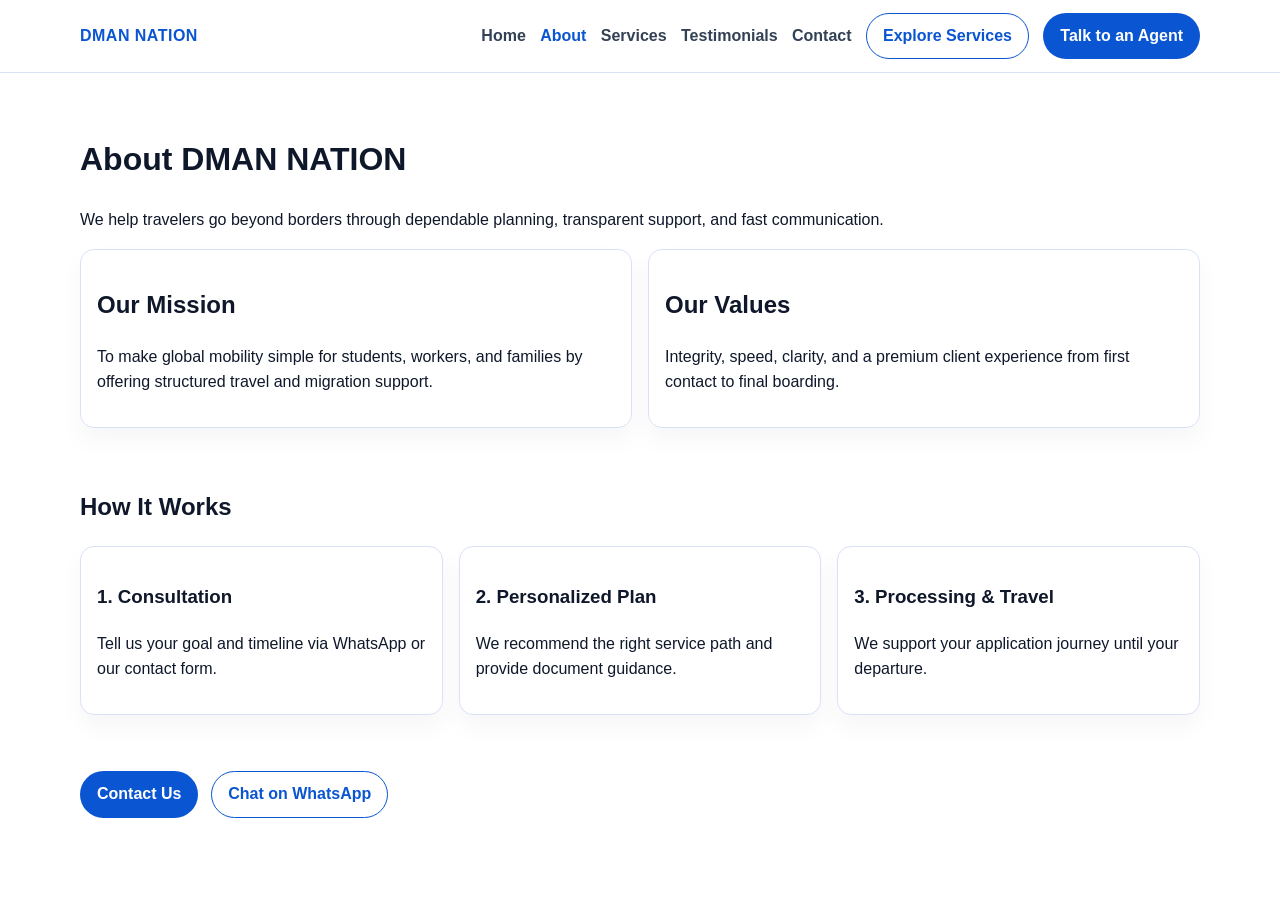
==== about.html @ 33dfa58e "Build DMAN NATION multi-page travel website" ====
<!DOCTYPE html>
<html lang="en">
<head>
  <meta charset="UTF-8" />
  <meta name="viewport" content="width=device-width, initial-scale=1.0" />
  <title>About | DMAN NATION</title>
  <link rel="stylesheet" href="styles.css" />
</head>
<body>
  <header class="site-header">
    <div class="container nav-wrap">
      <a class="brand" href="index.html">DMAN NATION</a>
      <button class="menu-toggle" aria-expanded="false" aria-controls="mobile-menu" aria-label="Toggle menu">☰</button>
      <nav id="mobile-menu" class="site-nav">
        <a href="index.html">Home</a>
        <a href="about.html" class="active">About</a>
        <a href="services.html">Services</a>
        <a href="testimonials.html">Testimonials</a>
        <a href="contact.html">Contact</a>
        <a class="btn btn-outline" href="services.html">Explore Services</a>
        <a class="btn btn-primary" href="contact.html#whatsapp-directory">Talk to an Agent</a>
      </nav>
    </div>
  </header>

  <main class="section container">
    <h1>About DMAN NATION</h1>
    <p>We help travelers go beyond borders through dependable planning, transparent support, and fast communication.</p>

    <section class="grid cards-2">
      <article class="card">
        <h2>Our Mission</h2>
        <p>To make global mobility simple for students, workers, and families by offering structured travel and migration support.</p>
      </article>
      <article class="card">
        <h2>Our Values</h2>
        <p>Integrity, speed, clarity, and a premium client experience from first contact to final boarding.</p>
      </article>
    </section>

    <section class="section">
      <h2>How It Works</h2>
      <div class="grid cards-3">
        <article class="card"><h3>1. Consultation</h3><p>Tell us your goal and timeline via WhatsApp or our contact form.</p></article>
        <article class="card"><h3>2. Personalized Plan</h3><p>We recommend the right service path and provide document guidance.</p></article>
        <article class="card"><h3>3. Processing & Travel</h3><p>We support your application journey until your departure.</p></article>
      </div>
    </section>

    <div class="cta-strip">
      <a class="btn btn-primary" href="contact.html">Contact Us</a>
      <a class="btn btn-outline" href="https://wa.me/2348000000000?text=Hello%20DMAN%20NATION%2C%20I%20need%20help%20with%20my%20travel%20plan." target="_blank" rel="noopener">Chat on WhatsApp</a>
    </div>
  </main>

  <script src="script.js"></script>
</body>
</html>
---- styles.css ----
:root {
  --primary: #0a55d1;
  --text: #0f172a;
  --bg: #ffffff;
  --muted: #f3f7ff;
  --border: #d9e2f5;
}

* { box-sizing: border-box; }
body {
  margin: 0;
  font-family: Inter, Segoe UI, Arial, sans-serif;
  color: var(--text);
  background: var(--bg);
  line-height: 1.6;
}
img { max-width: 100%; display: block; border-radius: 10px; }
a { color: inherit; text-decoration: none; }
.container { width: min(1120px, 92%); margin: 0 auto; }
.section { padding: 2.5rem 0; }
.section-muted { background: var(--muted); }

.site-header {
  position: sticky;
  top: 0;
  background: #fff;
  border-bottom: 1px solid var(--border);
  z-index: 999;
}
.nav-wrap {
  display: flex;
  align-items: center;
  justify-content: space-between;
  gap: 1rem;
  min-height: 72px;
}
.brand { font-weight: 800; color: var(--primary); letter-spacing: 0.03em; }
.site-nav { display: flex; align-items: center; gap: .9rem; }
.site-nav a { font-weight: 600; color: #334155; }
.site-nav a.active { color: var(--primary); }
.menu-toggle {
  display: none;
  border: 1px solid var(--border);
  background: #fff;
  font-size: 1.4rem;
  border-radius: 8px;
  padding: .35rem .6rem;
}

.btn {
  display: inline-flex;
  align-items: center;
  justify-content: center;
  border-radius: 999px;
  padding: .6rem 1rem;
  font-weight: 700;
  border: 1px solid transparent;
}
.btn-primary { background: var(--primary); color: #fff !important; }
.btn-outline { border-color: var(--primary); color: var(--primary) !important; }

.hero {
  background-image: linear-gradient(100deg, rgba(2, 17, 48, 0.75), rgba(2, 17, 48, 0.35)), var(--hero-image);
  background-size: cover;
  background-position: center;
  color: #fff;
}
.hero-content { padding: 5rem 0 6rem; max-width: 680px; }
.eyebrow { text-transform: uppercase; font-weight: 700; letter-spacing: 0.08em; }
.hero h1 { font-size: clamp(2rem, 5vw, 3.5rem); line-height: 1.15; margin: .3rem 0; }
.hero-actions { display: flex; gap: .8rem; flex-wrap: wrap; margin-top: 1.1rem; }

.grid { display: grid; gap: 1rem; }
.cards-3 { grid-template-columns: repeat(3, minmax(0,1fr)); }
.cards-2 { grid-template-columns: repeat(2, minmax(0,1fr)); }
.card {
  border: 1px solid var(--border);
  border-radius: 14px;
  background: #fff;
  padding: 1rem;
  box-shadow: 0 12px 24px rgba(10, 30, 80, 0.04);
}
.media-card { padding: 0; overflow: hidden; }
.media-card h3, .media-card p, .media-card div { padding: 0 1rem 1rem; }

.whatsapp-float {
  position: fixed;
  right: 1rem;
  bottom: 1rem;
  background: #25d366;
  color: white;
  padding: .7rem 1rem;
  border-radius: 999px;
  font-weight: 700;
  box-shadow: 0 12px 24px rgba(0,0,0,.25);
  opacity: 0;
  pointer-events: none;
  transform: translateY(12px);
  transition: .25s ease;
}
.whatsapp-float.visible {
  opacity: 1;
  pointer-events: auto;
  transform: translateY(0);
}

.cta-strip { display:flex; gap:.8rem; flex-wrap:wrap; margin-top:1rem; }
.services-subnav {
  position: sticky;
  top: 74px;
  background: #fff;
  z-index: 30;
  border: 1px solid var(--border);
  border-radius: 12px;
  padding: .6rem;
  display: flex;
  gap: .5rem;
  flex-wrap: wrap;
}
.services-subnav a {
  padding: .35rem .7rem;
  border-radius: 999px;
  border: 1px solid var(--border);
}
.services-subnav a.active {
  background: var(--primary);
  color: white;
  border-color: var(--primary);
}
.service-section { padding: 2rem 0; border-bottom: 1px dashed var(--border); scroll-margin-top: 140px; }
.inline-cta { display:flex; gap:.6rem; flex-wrap:wrap; margin-top:.8rem; }

.slider {
  border: 1px solid var(--border);
  border-radius: 14px;
  padding: 1rem;
  display: grid;
  grid-template-columns: auto 1fr auto;
  align-items: center;
  gap: .8rem;
}
.slide { display: none; }
.slide.active { display: block; }
.slider-btn {
  border: 1px solid var(--border);
  border-radius: 50%;
  width: 36px;
  height: 36px;
  background: #fff;
  font-size: 1.2rem;
}
.video-placeholder { padding: 1rem; }
.video-fallback {
  border: 2px dashed var(--border);
  border-radius: 10px;
  min-height: 170px;
  display: grid;
  place-items: center;
  color: #475569;
}

.link-card { display:block; font-weight:700; text-align:center; }
.form-card label { display:block; margin-bottom:.8rem; font-weight:600; }
.form-card input, .form-card select, .form-card textarea {
  width:100%;
  margin-top:.3rem;
  padding:.65rem;
  border:1px solid var(--border);
  border-radius:8px;
  font: inherit;
}
.feedback { min-height: 1.2rem; font-weight: 600; }
.feedback.error { color: #b91c1c; }
.feedback.success { color: #0369a1; }

@media (max-width: 880px) {
  .cards-3 { grid-template-columns: 1fr 1fr; }
  .site-nav {
    position: absolute;
    top: 72px;
    left: 0;
    right: 0;
    background: #fff;
    border-bottom: 1px solid var(--border);
    padding: .9rem 4%;
    display: none;
    flex-direction: column;
    align-items: stretch;
  }
  .site-nav.open { display: flex; }
  .menu-toggle { display: inline-block; }
}

@media (max-width: 640px) {
  .cards-3, .cards-2 { grid-template-columns: 1fr; }
}
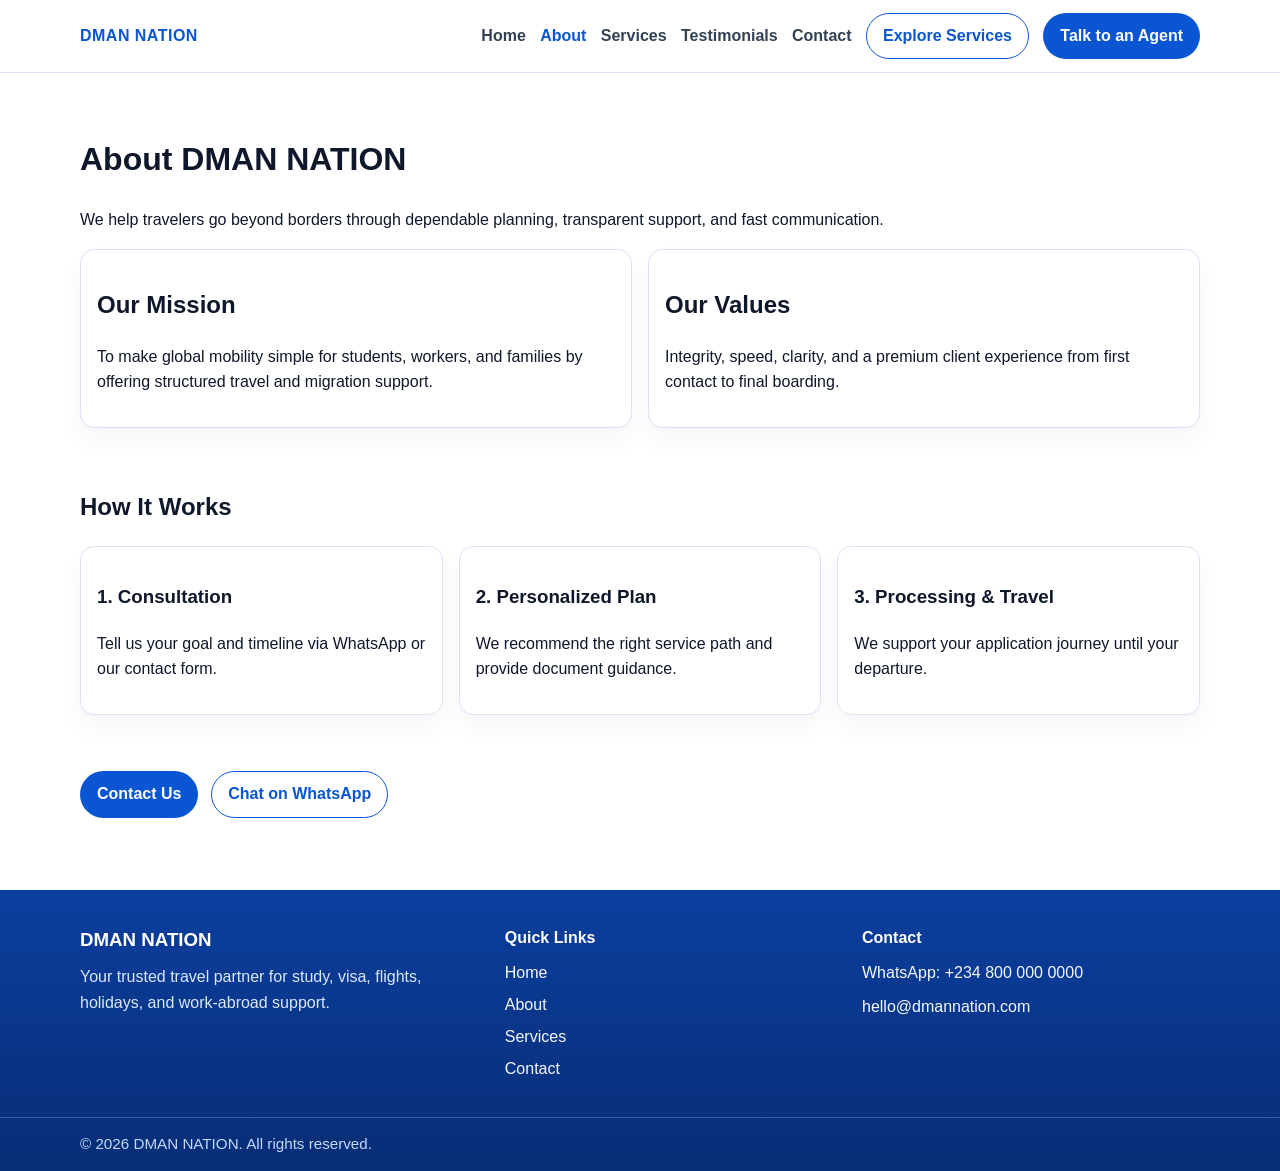
==== commit 09350e9b: "Add modern responsive footer across all pages" ====
--- a/about.html
+++ b/about.html
@@ -53,6 +53,32 @@
     </div>
   </main>
 
+  <footer class="site-footer">
+    <div class="container footer-grid">
+      <section>
+        <h3>DMAN NATION</h3>
+        <p>Your trusted travel partner for study, visa, flights, holidays, and work-abroad support.</p>
+      </section>
+      <section>
+        <h4>Quick Links</h4>
+        <ul class="footer-links">
+          <li><a href="index.html">Home</a></li>
+          <li><a href="about.html">About</a></li>
+          <li><a href="services.html">Services</a></li>
+          <li><a href="contact.html">Contact</a></li>
+        </ul>
+      </section>
+      <section>
+        <h4>Contact</h4>
+        <p><a href="https://wa.me/2348000000000" target="_blank" rel="noopener">WhatsApp: +234 800 000 0000</a></p>
+        <p><a href="mailto:hello@dmannation.com">hello@dmannation.com</a></p>
+      </section>
+    </div>
+    <div class="footer-bottom">
+      <div class="container">© <span id="currentYear"></span> DMAN NATION. All rights reserved.</div>
+    </div>
+  </footer>
+
   <script src="script.js"></script>
 </body>
 </html>
--- a/styles.css
+++ b/styles.css
@@ -194,3 +194,46 @@
 @media (max-width: 640px) {
   .cards-3, .cards-2 { grid-template-columns: 1fr; }
 }
+
+.site-footer {
+  margin-top: 2rem;
+  background: linear-gradient(180deg, #0b3f9f 0%, #072d75 100%);
+  color: #e6efff;
+}
+.footer-grid {
+  padding: 2.2rem 0;
+  display: grid;
+  grid-template-columns: 1.2fr 1fr 1fr;
+  gap: 1.2rem;
+}
+.site-footer h3,
+.site-footer h4 {
+  margin: 0 0 .6rem;
+  color: #ffffff;
+}
+.site-footer p { margin: 0 0 .5rem; color: #dbe8ff; }
+.footer-links {
+  list-style: none;
+  margin: 0;
+  padding: 0;
+  display: grid;
+  gap: .4rem;
+}
+.footer-links a,
+.site-footer a { color: #f5f9ff; }
+.footer-links a:hover,
+.site-footer a:hover { text-decoration: underline; }
+.footer-bottom {
+  border-top: 1px solid rgba(203, 221, 255, 0.25);
+  padding: .9rem 0;
+  color: #c5d9ff;
+  font-size: .95rem;
+}
+
+@media (max-width: 880px) {
+  .footer-grid { grid-template-columns: 1fr 1fr; }
+}
+
+@media (max-width: 640px) {
+  .footer-grid { grid-template-columns: 1fr; }
+}
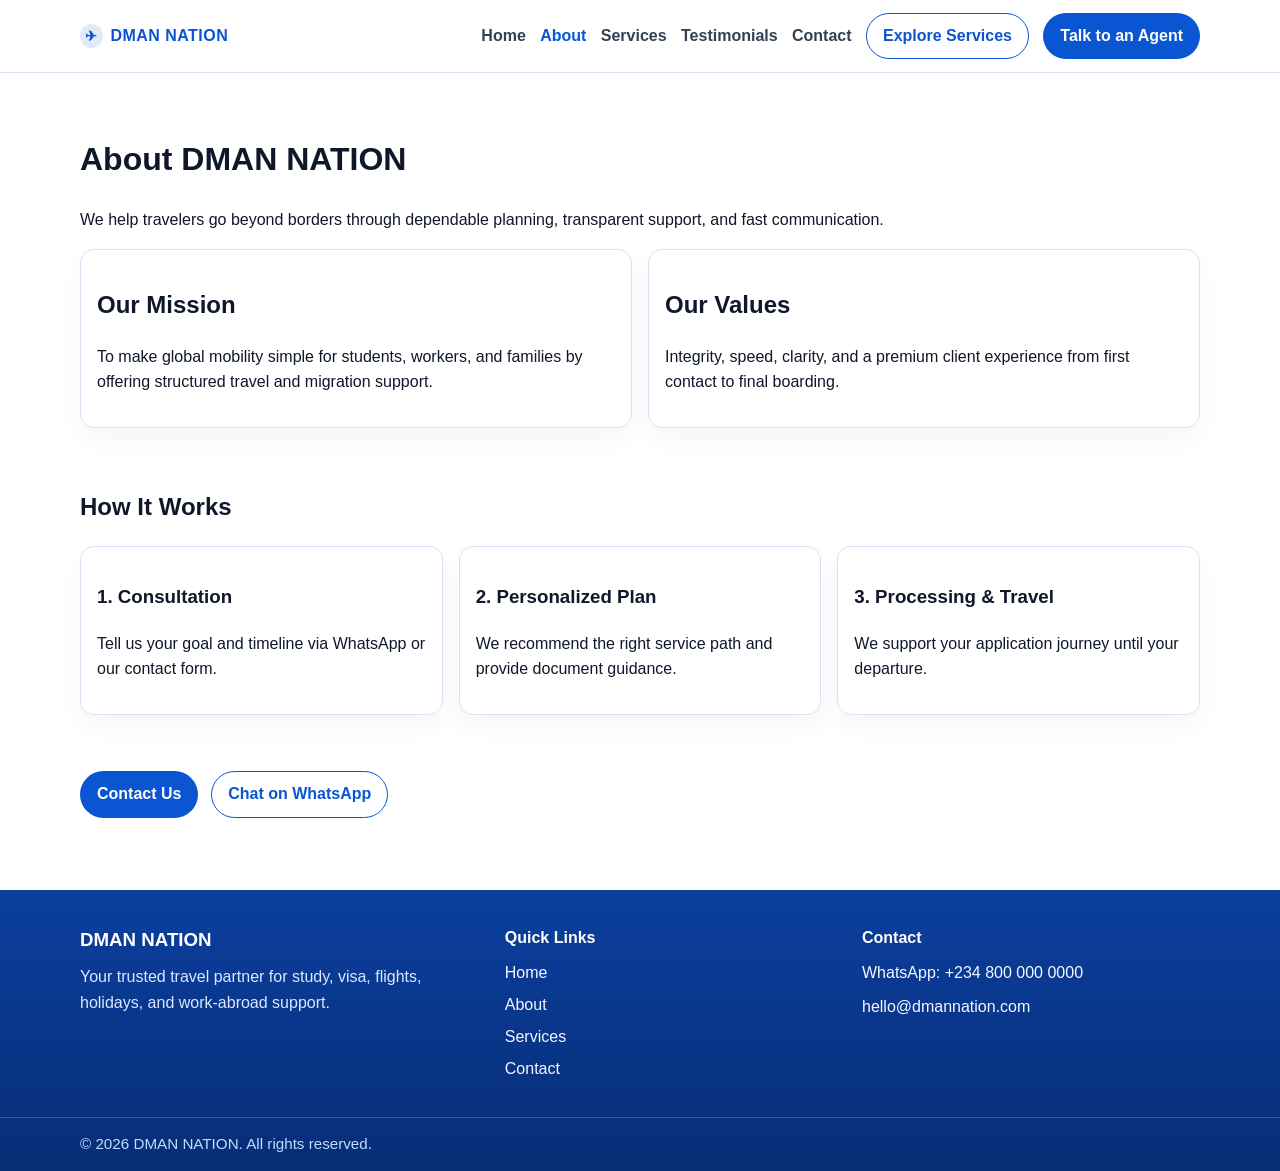
==== commit 3e002706: "Add airplane brand mark and improved WhatsApp floating icon" ====
--- a/about.html
+++ b/about.html
@@ -9,7 +9,7 @@
 <body>
   <header class="site-header">
     <div class="container nav-wrap">
-      <a class="brand" href="index.html">DMAN NATION</a>
+      <a class="brand" href="index.html"><span class="brand-mark" aria-hidden="true">✈</span><span>DMAN NATION</span></a>
       <button class="menu-toggle" aria-expanded="false" aria-controls="mobile-menu" aria-label="Toggle menu">☰</button>
       <nav id="mobile-menu" class="site-nav">
         <a href="index.html">Home</a>
--- a/styles.css
+++ b/styles.css
@@ -34,7 +34,8 @@
   gap: 1rem;
   min-height: 72px;
 }
-.brand { font-weight: 800; color: var(--primary); letter-spacing: 0.03em; }
+.brand { display:inline-flex; align-items:center; gap:.45rem; font-weight: 800; color: var(--primary); letter-spacing: 0.03em; }
+.brand-mark { display:inline-grid; place-items:center; width:1.45rem; height:1.45rem; border-radius:50%; background: rgba(10,85,209,.12); color: var(--primary); font-size:.9rem; line-height:1; }
 .site-nav { display: flex; align-items: center; gap: .9rem; }
 .site-nav a { font-weight: 600; color: #334155; }
 .site-nav a.active { color: var(--primary); }
@@ -87,16 +88,35 @@
   position: fixed;
   right: 1rem;
   bottom: 1rem;
-  background: #25d366;
+  background: linear-gradient(145deg, #2be06f, #17b857);
   color: white;
-  padding: .7rem 1rem;
+  padding: .78rem 1rem;
   border-radius: 999px;
   font-weight: 700;
-  box-shadow: 0 12px 24px rgba(0,0,0,.25);
+  display: inline-flex;
+  align-items: center;
+  gap: .5rem;
+  border: 1px solid rgba(255, 255, 255, .35);
+  box-shadow: 0 12px 28px rgba(20, 118, 57, .45);
   opacity: 0;
   pointer-events: none;
   transform: translateY(12px);
   transition: .25s ease;
+}
+.wa-icon {
+  width: 1.25rem;
+  height: 1.25rem;
+  display: inline-grid;
+  place-items: center;
+}
+.wa-icon svg {
+  width: 100%;
+  height: 100%;
+  display: block;
+}
+.whatsapp-float:hover {
+  filter: brightness(1.05);
+  box-shadow: 0 14px 30px rgba(20, 118, 57, .55);
 }
 .whatsapp-float.visible {
   opacity: 1;
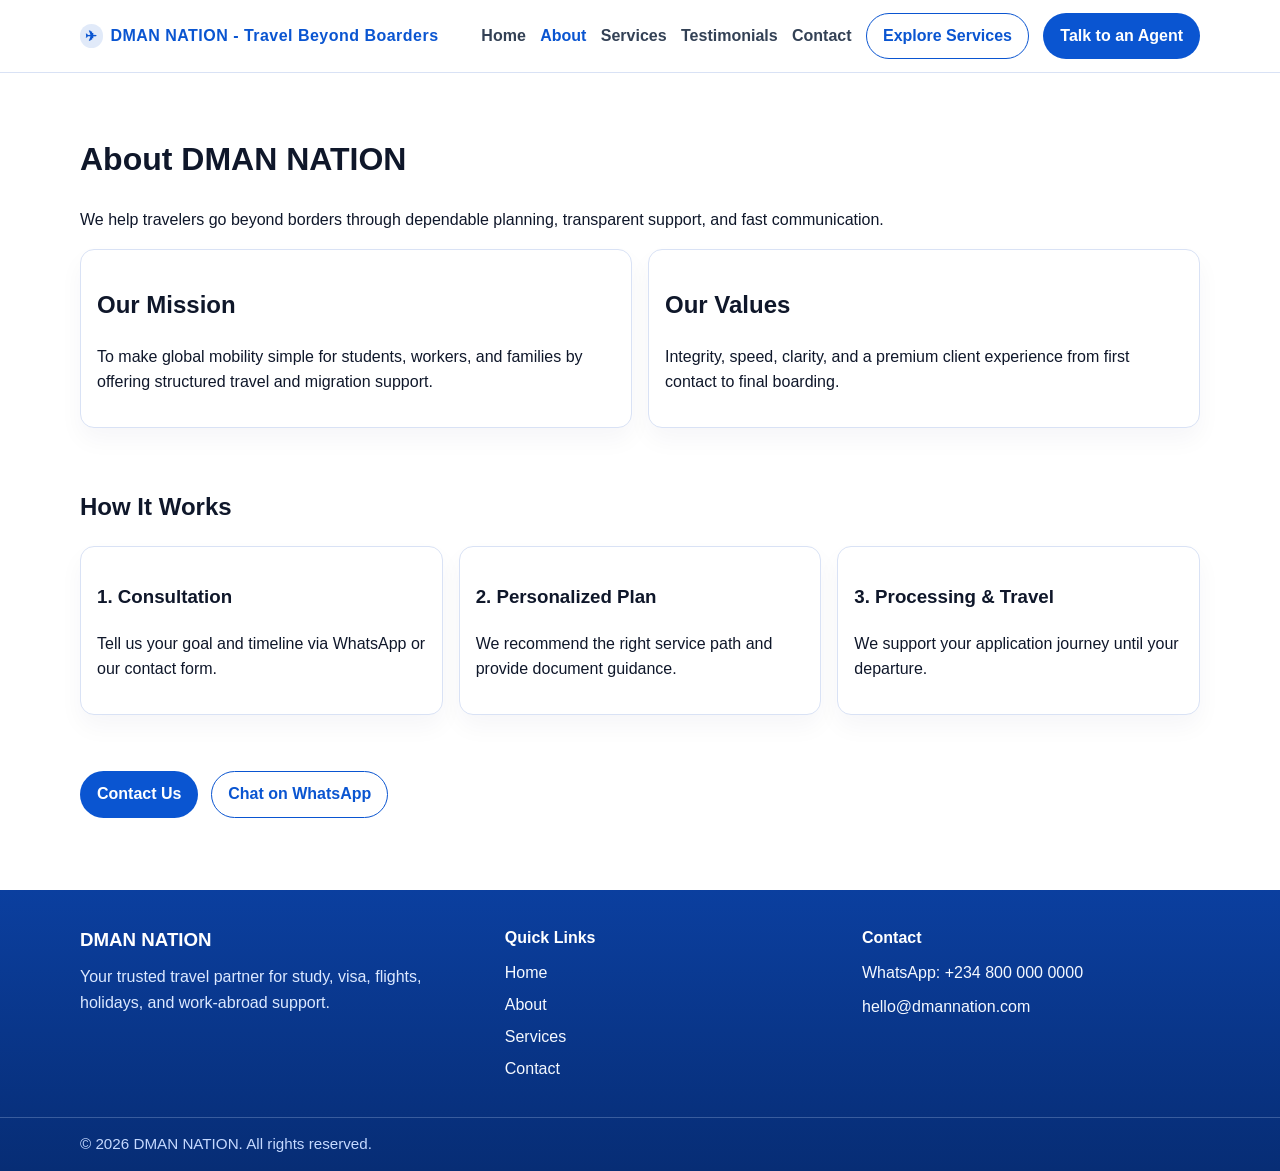
==== commit 491a6d3a: "upadate website name and added a new category and service" ====
--- a/about.html
+++ b/about.html
@@ -9,7 +9,7 @@
 <body>
   <header class="site-header">
     <div class="container nav-wrap">
-      <a class="brand" href="index.html"><span class="brand-mark" aria-hidden="true">✈</span><span>DMAN NATION</span></a>
+      <a class="brand" href="index.html"><span class="brand-mark" aria-hidden="true">✈</span><span>DMAN NATION - Travel Beyond Boarders</span></a>
       <button class="menu-toggle" aria-expanded="false" aria-controls="mobile-menu" aria-label="Toggle menu">☰</button>
       <nav id="mobile-menu" class="site-nav">
         <a href="index.html">Home</a>
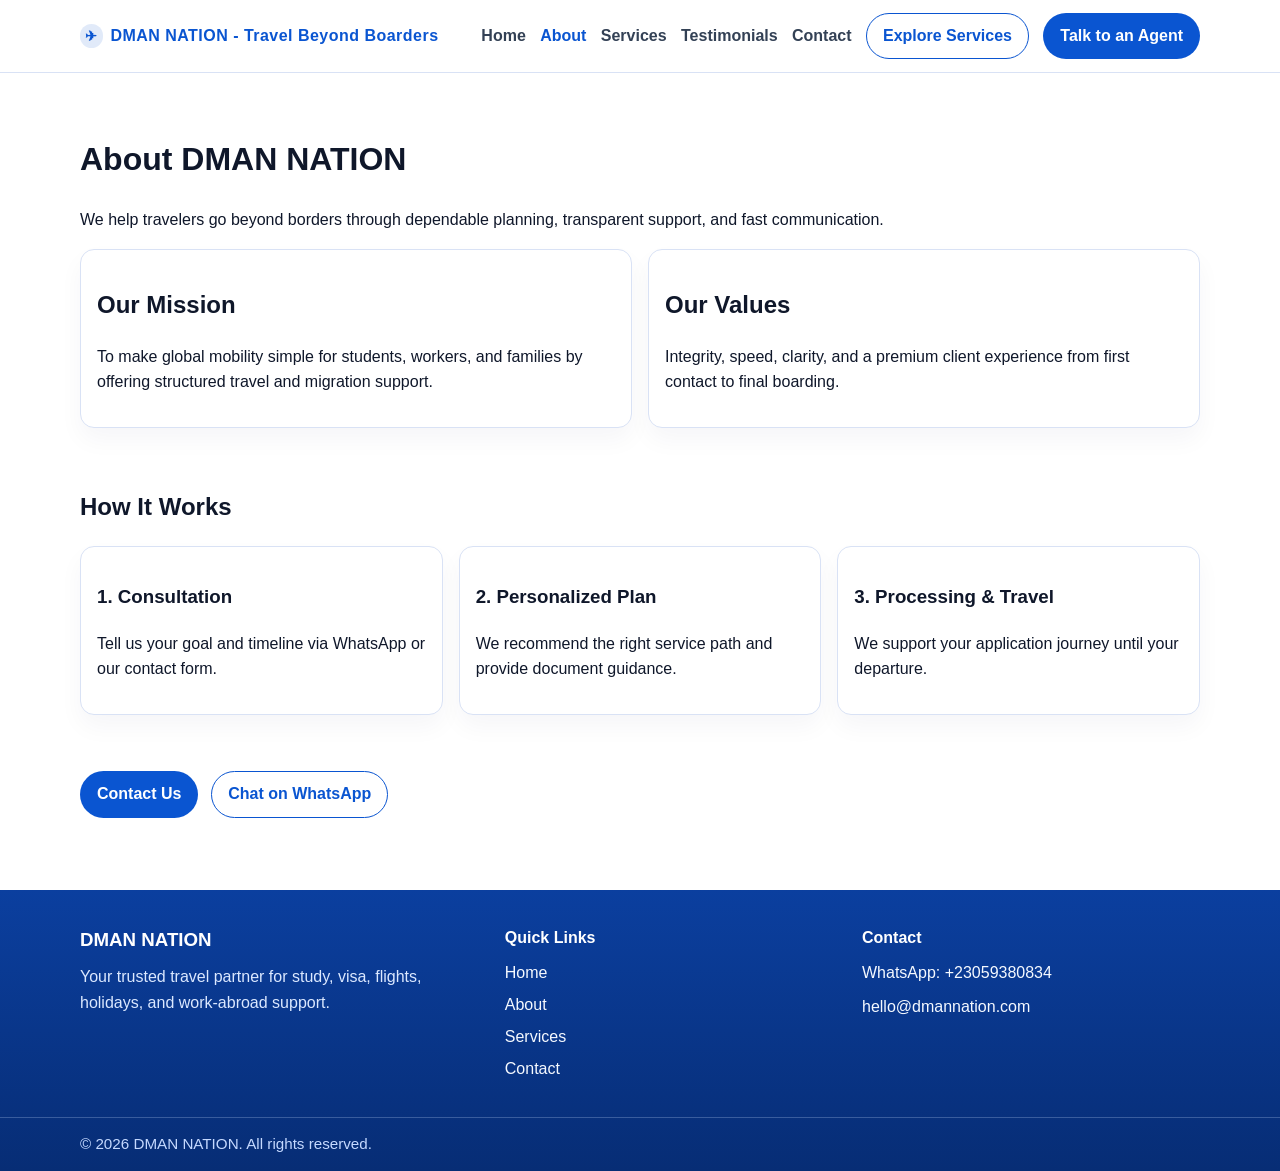
==== commit c04d888b: "images and whatsApp no; added" ====
--- a/about.html
+++ b/about.html
@@ -70,7 +70,7 @@
       </section>
       <section>
         <h4>Contact</h4>
-        <p><a href="https://wa.me/2348000000000" target="_blank" rel="noopener">WhatsApp: +234 800 000 0000</a></p>
+        <p><a href="https://wa.me/2348000000000" target="_blank" rel="noopener">WhatsApp: +23059380834</a></p>
         <p><a href="mailto:hello@dmannation.com">hello@dmannation.com</a></p>
       </section>
     </div>
